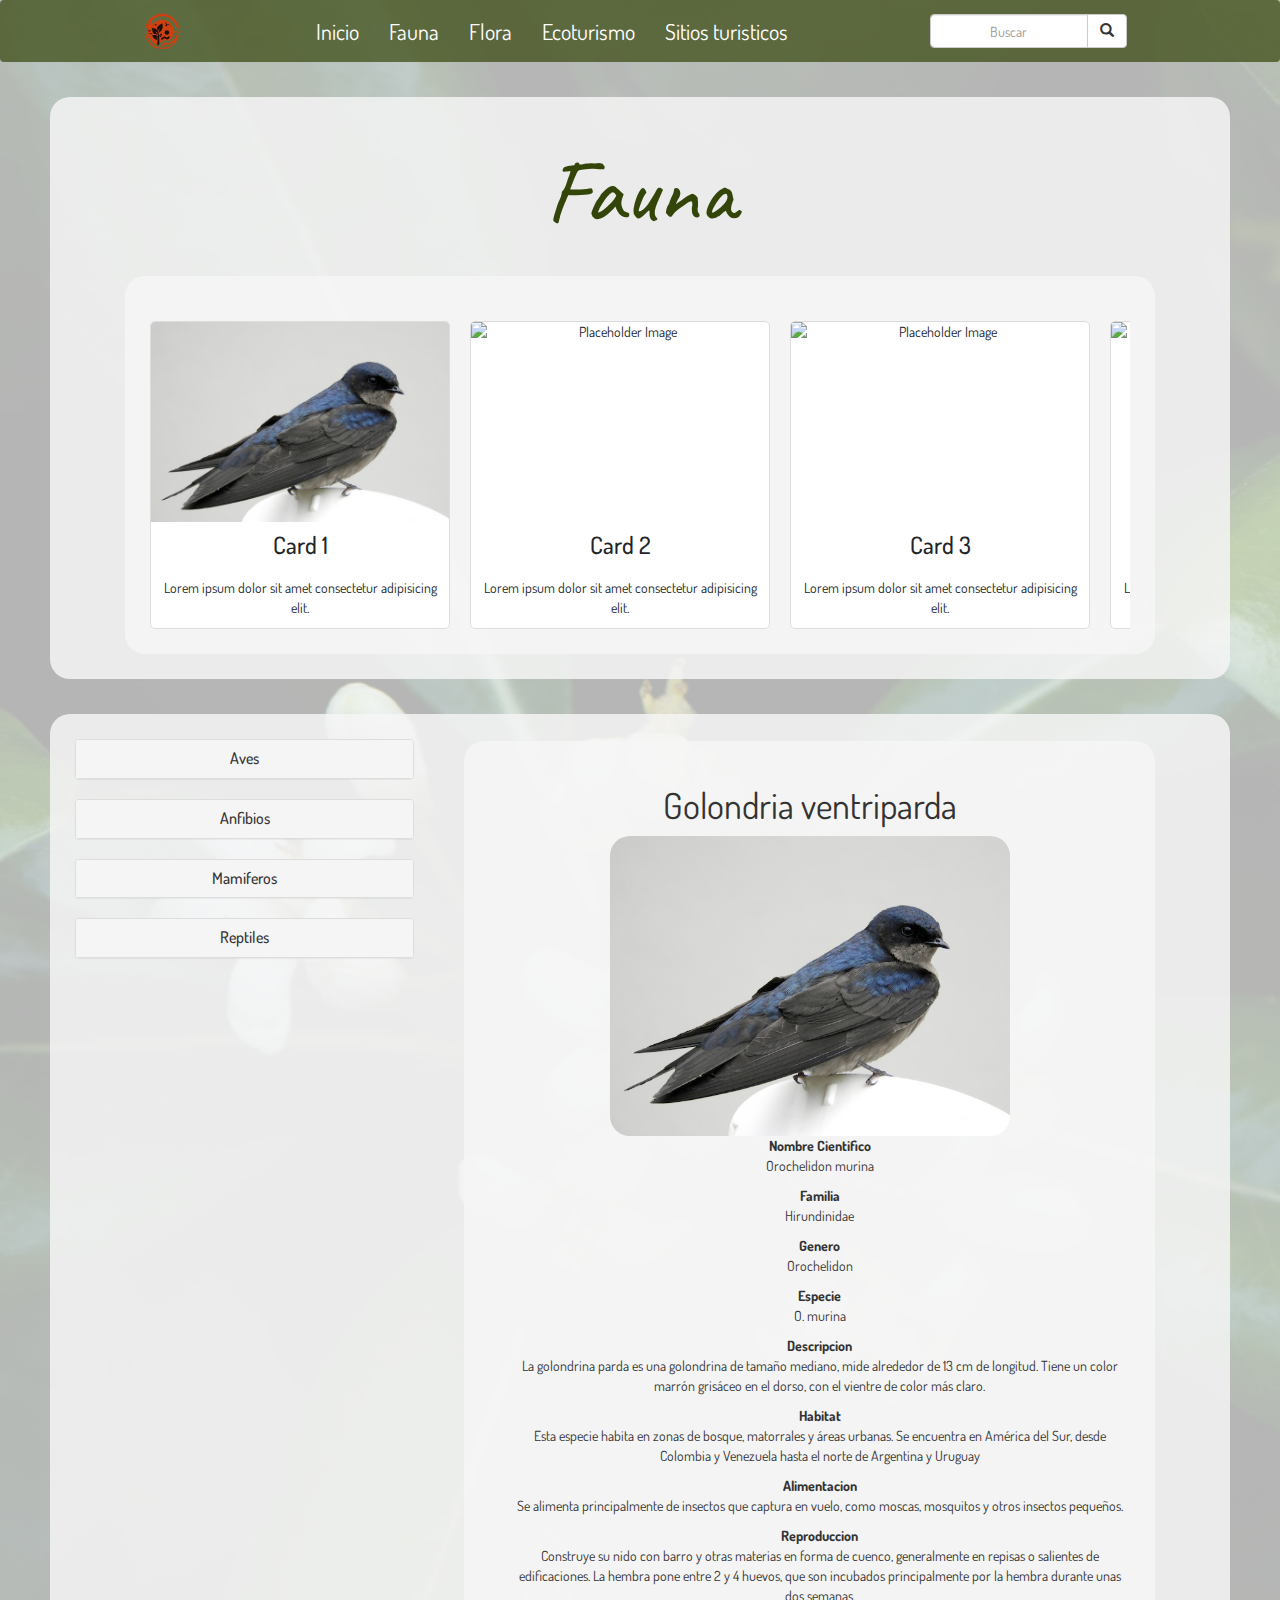
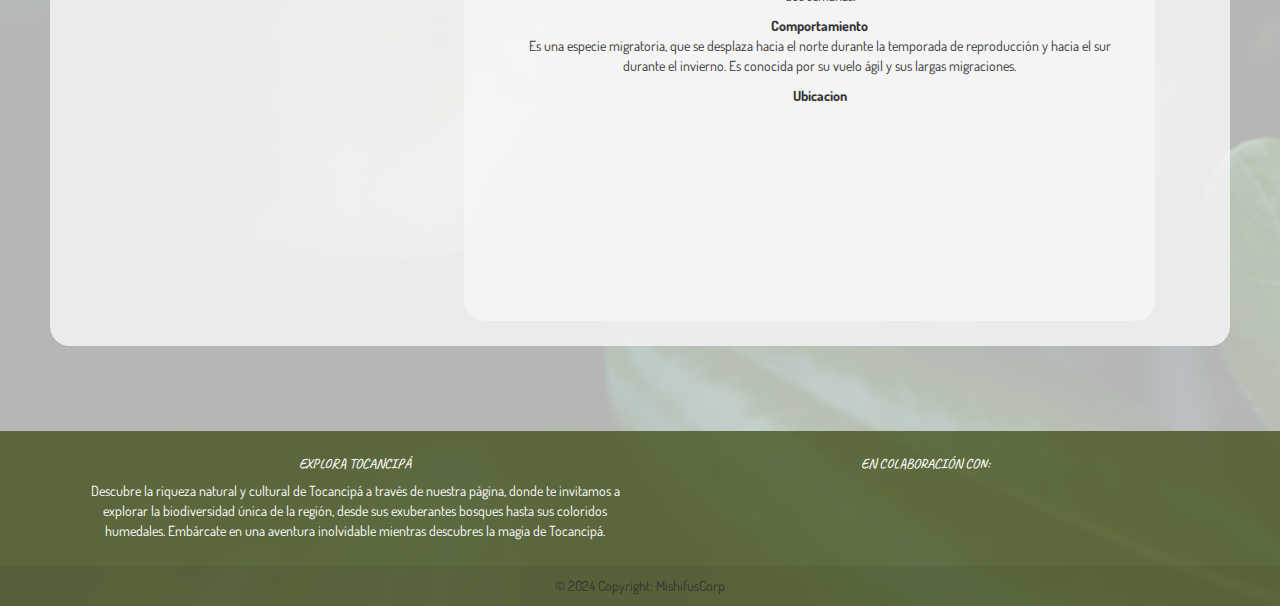
==== fauna.html @ d17b55e8 "Creacion de repositorio y primera version" ====
<!DOCTYPE html>
<html lang="en">
<head>
    <meta charset="UTF-8">
    <meta name="viewport" content="width=device-width, initial-scale=1.0">
    <link href="https://cdn.jsdelivr.net/npm/bootstrap@5.3.3/dist/css/bootstrap.min.css" rel="stylesheet">
    <link rel="stylesheet" href="css/fauna.css">
    <link rel="preconnect" href="https://fonts.googleapis.com">
    <link rel="preconnect" href="https://fonts.gstatic.com" crossorigin>
    <link href="https://fonts.googleapis.com/css2?family=Caveat:wght@400..700&family=Dosis:wght@200..800&family=Handlee&family=Jacquarda+Bastarda+9&display=swap" rel="stylesheet">
    <link rel="icon" type="image/png" href="img/Fauna.png">
    <script src="https://kit.fontawesome.com/531ac7ac07.js" crossorigin="anonymous"></script>
    <link rel="stylesheet" href="https://unpkg.com/leaflet@1.9.4/dist/leaflet.css"
    integrity="sha256-p4NxAoJBhIIN+hmNHrzRCf9tD/miZyoHS5obTRR9BMY="
    crossorigin=""/>
    <script src="https://unpkg.com/leaflet@1.9.4/dist/leaflet.js"
    integrity="sha256-20nQCchB9co0qIjJZRGuk2/Z9VM+kNiyxNV1lvTlZBo="
    crossorigin=""></script>   
    <!-- Latest compiled and minified CSS -->
    <link rel="stylesheet" href="https://maxcdn.bootstrapcdn.com/bootstrap/3.4.1/css/bootstrap.min.css">

    <!-- jQuery library -->
    <script src="https://ajax.googleapis.com/ajax/libs/jquery/3.7.1/jquery.min.js"></script>

    <!-- Latest compiled JavaScript -->
    <script src="https://maxcdn.bootstrapcdn.com/bootstrap/3.4.1/js/bootstrap.min.js"></script>
    <script src="js/script.js"></script>
    <title>Fauna</title>
</head>
<body>
    <header>
        <nav class="navbar navbar-expand-sm">
            <div class="container-fluid">
                <img src="img/Logotipo.svg" alt="Logo"  width="50" height="auto" loading="lazy">
                <ul class="navbar-nav">
                    <li class="nav-item">
                        <a class="nav-link" href="index.html">Inicio</a>
                    </li>
                    <li class="nav-item">
                        <a class="nav-link" href="#fauna">Fauna</a>
                    </li>
                    <li class="nav-item">
                        <a class="nav-link" href="#flora">Flora</a>
                    </li>
                    <li class="nav-item">
                        <a class="nav-link" href="#ecoturismo">Ecoturismo</a>
                    </li>
                    <li class="nav-item">
                        <a class="nav-link" href="#sitiosTuristicos">Sitios turisticos</a>
                    </li>
                    </ul>
                    <form class="navbar-form navbar-left" action="/action_page.php" >
                        <div class="input-group" width="190">
                        <input type="text" class="form-control" placeholder="Buscar">
                        <div class="input-group-btn">
                            <button class="btn btn-default" type="submit">
                            <i class="glyphicon glyphicon-search"></i>
                            </button>
                        </div>
                        </div>
                    </form>
                </div>
                </nav>
    </header>
    <main>
        <section  class="containerCarrusel">
            <div class="titulo">
            <h2>Fauna</h2>
        </div>
        <div class="containerCarrusel">
            <div class="slider-container">
                <div class="slider">
                    <div class="card">
                        <img src="img/Pfauna1.jpg" alt="Placeholder Image">
                        <h3>Card 1</h3>
                        <p>Lorem ipsum dolor sit amet consectetur adipisicing elit.</p>
                    </div>
                    <div class="card">
                        <img src="https://via.placeholder.com/300" alt="Placeholder Image">
                        <h3>Card 2</h3>
                        <p>Lorem ipsum dolor sit amet consectetur adipisicing elit.</p>
                    </div>
                    <div class="card">
                        <img src="https://via.placeholder.com/300" alt="Placeholder Image">
                        <h3>Card 3</h3>
                        <p>Lorem ipsum dolor sit amet consectetur adipisicing elit.</p>
                    </div>
                    <div class="card">
                        <img src="https://via.placeholder.com/300" alt="Placeholder Image">
                        <h3>Card 4</h3>
                        <p>Lorem ipsum dolor sit amet consectetur adipisicing elit.</p>
                    </div>
                    <div class="card">
                        <img src="https://via.placeholder.com/300" alt="Placeholder Image">
                        <h3>Card 5</h3>
                        <p>Lorem ipsum dolor sit amet consectetur adipisicing elit.</p>
                    </div>
                    <div class="card">
                        <img src="https://via.placeholder.com/300" alt="Placeholder Image">
                        <h3>Card 6</h3>
                        <p>Lorem ipsum dolor sit amet consectetur adipisicing elit.</p>
                    </div>
                    <div class="card">
                        <img src="https://via.placeholder.com/300" alt="Placeholder Image">
                        <h3>Card 7</h3>
                        <p>Lorem ipsum dolor sit amet consectetur adipisicing elit.</p>
                    </div>
                </div>
            </div>
        </div>
    </section>
    <section id="containerCategoria"  class="containerCategoria">
        <div>
            <div class="panel-group">
                <div class="panel panel-default">
                    <div class="panel-heading">
                    <h4 class="panel-title">
                        <i class="fa-solid fa-crow"></i>
                        <a data-toggle="collapse" href="#collapse1">Aves</a>
                    </h4>
                    </div>
                    <div id="collapse1" class="panel-collapse collapse">
                    <ul class="list-group">
                        <li class="list-group-item">
                            <button class="boton" onclick="informacion()">Golondrina ventriparda</button>
                        </li>
                        <li class="list-group-item">Two</li>
                        <li class="list-group-item">Three</li>
                    </ul>
                    <div class="panel-footer"><i class="fa-solid fa-crow"></i></div>
                    </div>
                </div>
            </div>
            <div class="panel-group">
                <div class="panel panel-default">
                    <div class="panel-heading">
                    <h4 class="panel-title">
                        <i class="fa-solid fa-frog"></i>
                        <a data-toggle="collapse" href="#collapse1">Anfibios</a>
                    </h4>
                    </div>
                    <div id="collapse1" class="panel-collapse collapse">
                    <ul class="list-group">
                        <li class="list-group-item">One</li>
                        <li class="list-group-item">Two</li>
                        <li class="list-group-item">Three</li>
                    </ul>
                    <div class="panel-footer">Footer</div>
                    </div>
                </div>
            </div>
            <div class="panel-group">
                <div class="panel panel-default">
                    <div class="panel-heading">
                    <h4 class="panel-title">
                        <i class="fa-solid fa-otter"></i>
                        <a data-toggle="collapse" href="#collapse1">Mamiferos</a>
                    </h4>
                    </div>
                    <div id="collapse1" class="panel-collapse collapse">
                    <ul class="list-group">
                        <li class="list-group-item">One</li>
                        <li class="list-group-item">Two</li>
                        <li class="list-group-item">Three</li>
                    </ul>
                    <div class="panel-footer">Footer</div>
                    </div>
                </div>
            </div>
            <div class="panel-group">
                <div class="panel panel-default">
                    <div class="panel-heading">
                    <h4 class="panel-title">
                        <i class="fa-solid fa-staff-snake"></i>
                        <a data-toggle="collapse" href="#collapse1">Reptiles</a>
                    </h4>
                    </div>
                    <div id="collapse1" class="panel-collapse collapse">
                    <ul class="list-group">
                        <li class="list-group-item">One</li>
                        <li class="list-group-item">Two</li>
                        <li class="list-group-item">Three</li>
                    </ul>
                    <div class="panel-footer">Footer</div>
                    </div>
                </div>
            </div>
        </div>
        <div id="containerInformacion">
            <div class="containerInformacion">
                <h1>
                    <p>Golondria ventriparda</p>
                </h1>
                <img src="img/Pfauna1.jpg" alt="Golondrina">
                <ol>
                    </li>
                    <li>Nombre Cientifico
                        <p>Orochelidon murina</p>
                    </li>
                    <li>Familia
                        <p>Hirundinidae</p>
                    </li>
                    <li>Genero
                        <p>Orochelidon</p>
                    </li>
                    <li>Especie
                        <p>O. murina</p>
                    </li>
                    <li>Descripcion
                        <p>La golondrina parda es una golondrina de tamaño mediano, mide alrededor de 13 cm de longitud. Tiene un color marrón grisáceo en el dorso, con el vientre de color más claro.</p>
                    </li>
                    <li>Habitat
                        <p>Esta especie habita en zonas de bosque, matorrales y áreas urbanas. Se encuentra en América del Sur, desde Colombia y Venezuela hasta el norte de Argentina y Uruguay</p>
                    </li>
                    <li>Alimentacion
                        <p>Se alimenta principalmente de insectos que captura en vuelo, como moscas, mosquitos y otros insectos pequeños.</p>
                    </li>
                    <li>Reproduccion
                        <p>Construye su nido con barro y otras materias en forma de cuenco, generalmente en repisas o salientes de edificaciones. La hembra pone entre 2 y 4 huevos, que son incubados principalmente por la hembra durante unas dos semanas.</p>
                    </li>
                    <li>Comportamiento
                        <p>Es una especie migratoria, que se desplaza hacia el norte durante la temporada de reproducción y hacia el sur durante el invierno. Es conocida por su vuelo ágil y sus largas migraciones.</p>
                    </li>
                    <li>Ubicacion
                        <div id="map"></div>
                        <script src="https://unpkg.com/leaflet/dist/leaflet.js"></script>
                        <!-- Tu script personalizado para configurar el mapa -->
                        <script src="js/script.js"></script>
                    </li>
                </ol>
            </div>
        </div>
    </section>
    </main>
    <footer class="text-center text-lg-start"  style="background-color: rgba(52, 69, 10, 0.7);">
        <!-- Grid container -->
        <div class="container p-4">
        <!--Grid row-->
        <div class="row">
            <!--Grid column-->
        <div class="col-lg-6 col-md-12 mb-4 mb-md-0">
            <h5 class="text-uppercase">Explora Tocancipá</h5>
    
            <p>
                Descubre la riqueza natural y cultural de Tocancipá a través de nuestra página, donde te invitamos a explorar la biodiversidad única de la región, desde sus exuberantes bosques hasta sus coloridos humedales. Embárcate en una aventura inolvidable mientras descubres la magia de Tocancipá.
            </p>
        </div>
        <!--Grid column-->
    
        <!--Grid column-->
        <div class="col-lg-6 col-md-12 mb-4 mb-md-0">
            <h5 class="text-uppercase">En colaboración con:</h5>

        </div>
        <!--Grid column-->
        </div>
        <!--Grid row-->
    </div>
    <!-- Grid container -->
    
    <!-- Copyright -->
    <div class="text-center p-3" style="background-color: rgba(0, 0, 0, 0.05);">
        © 2024 Copyright: MishifusCorp 
    </div>
    <!-- Copyright -->
    </footer>
</body>
</html>
---- css/fauna.css ----
@import url('https://fonts.googleapis.com/css2?family=Caveat:wght@400..700&family=Dosis:wght@200..800&family=Handlee&family=Jacquarda+Bastarda+9&display=swap');

body{
    background-image:url('/img/1.png');
    background-size: cover;
    background-color: rgba(255, 255, 255, 0.43);
    user-select: none;
}
*{
    text-align: center;
    margin: 0;
    padding: 0;
    font-family: 'Dosis';
}
/*------------------------------------------Encabezado------------------------------------------*/
.navbar{
    background-color: rgba(52, 69, 10, 0.7);
    width: 100%;
    position: fixed; /* Fija el navbar en la parte superior */
    top: 0; /* Coloca el navbar en la parte superior de la pantalla */
    left: 0;
    z-index: 1000;
}
.navbar-nav {
    display: flex;
    gap: 20px; /* Espacio entre elementos de la lista */
}
.navbar-expand-sm .navbar-nav .nav-link{
    color:white;
    font-size: 2.2rem;
    font-family: 'Dosis';
}
.navbar-expand-sm .navbar-nav .nav-link:hover{
    background-color:white;
    color:rgba(52, 69, 10, 0.7);
    font-size: 2.2rem;
    font-family: 'Dosis';
    border-radius: 10px;
}
/*----------------------------------------------Main-----------------------------------------------*/
.containerCarrusel,
.containerCategoria{
    background: #f5f5f5d4;
    border-radius: 20px;
    margin-left: 50px;
    margin-right: 50px;
    padding: 25px;
    margin-top: 35px;
}
.containerCarrusel h2{
    font-family:'Caveat' ;
    font-size: 9rem;
    color: #34450A;
}
.slider-container {
    padding-top: 20px;
    width: 100%;
    overflow: hidden;
}

.slider {
    display: flex;
    transition: transform 0.5s ease-in-out;
}

.card {
    flex: 0 0 300px;
    margin-right: 20px;
    border: 1px solid #ddd;
    border-radius: 5px;
    overflow: hidden;
}

.card img {
    width: 100%;
    height: 200px;
    object-fit: cover;
}

.card h3,
.card p {
    padding: 10px;
    margin: 0;
}

/* Slider functionality */
@keyframes slide {
    0% { transform: translateX(0); }
    100% { transform: translateX(-100%); }
}

.slider {
    animation: slide 40s infinite;
}
.containerTurismo .slider{
    animation: slide 40s linear infinite reverse;
}
.slider:hover {
    animation-play-state: paused;
}
#containerCategoria{
    display: grid;
    grid-template-columns: 30% 70%;
}
.containerInformacion{
    background: #f5f5f5d4;
    border-radius: 20px;
    margin-left: 50px;
    margin-right: 50px;
    padding: 25px;
    margin-top: 2px;
}
.containerInformacion img{
    border-radius: 20px;
    height: 300px;
    width: auto;
}
.containerInformacion li{
    list-style: none;
    font-weight: bold;
}
.containerInformacion p{
    font-weight: normal;
}
#map { height: 180px; }
/*------------------------------------------lista colapsada------------------------------------------*/
.boton{
    background: none;
    border: none;
    color: inherit;
    font: inherit;
    text-align: inherit;
    padding: 0;
    cursor: pointer;
}
button:hover {
    text-decoration: underline;
}
/*------------------------------------------Pie de pagina------------------------------------------*/
footer{
    margin-top: 85px;
}
footer h5{
    font-family:'Caveat' ;
    color: white;
}
footer p{
    color: white;
}
footer text-center{
    font-family: 'Jacquarda Bastarda 9';
    color: white;
}
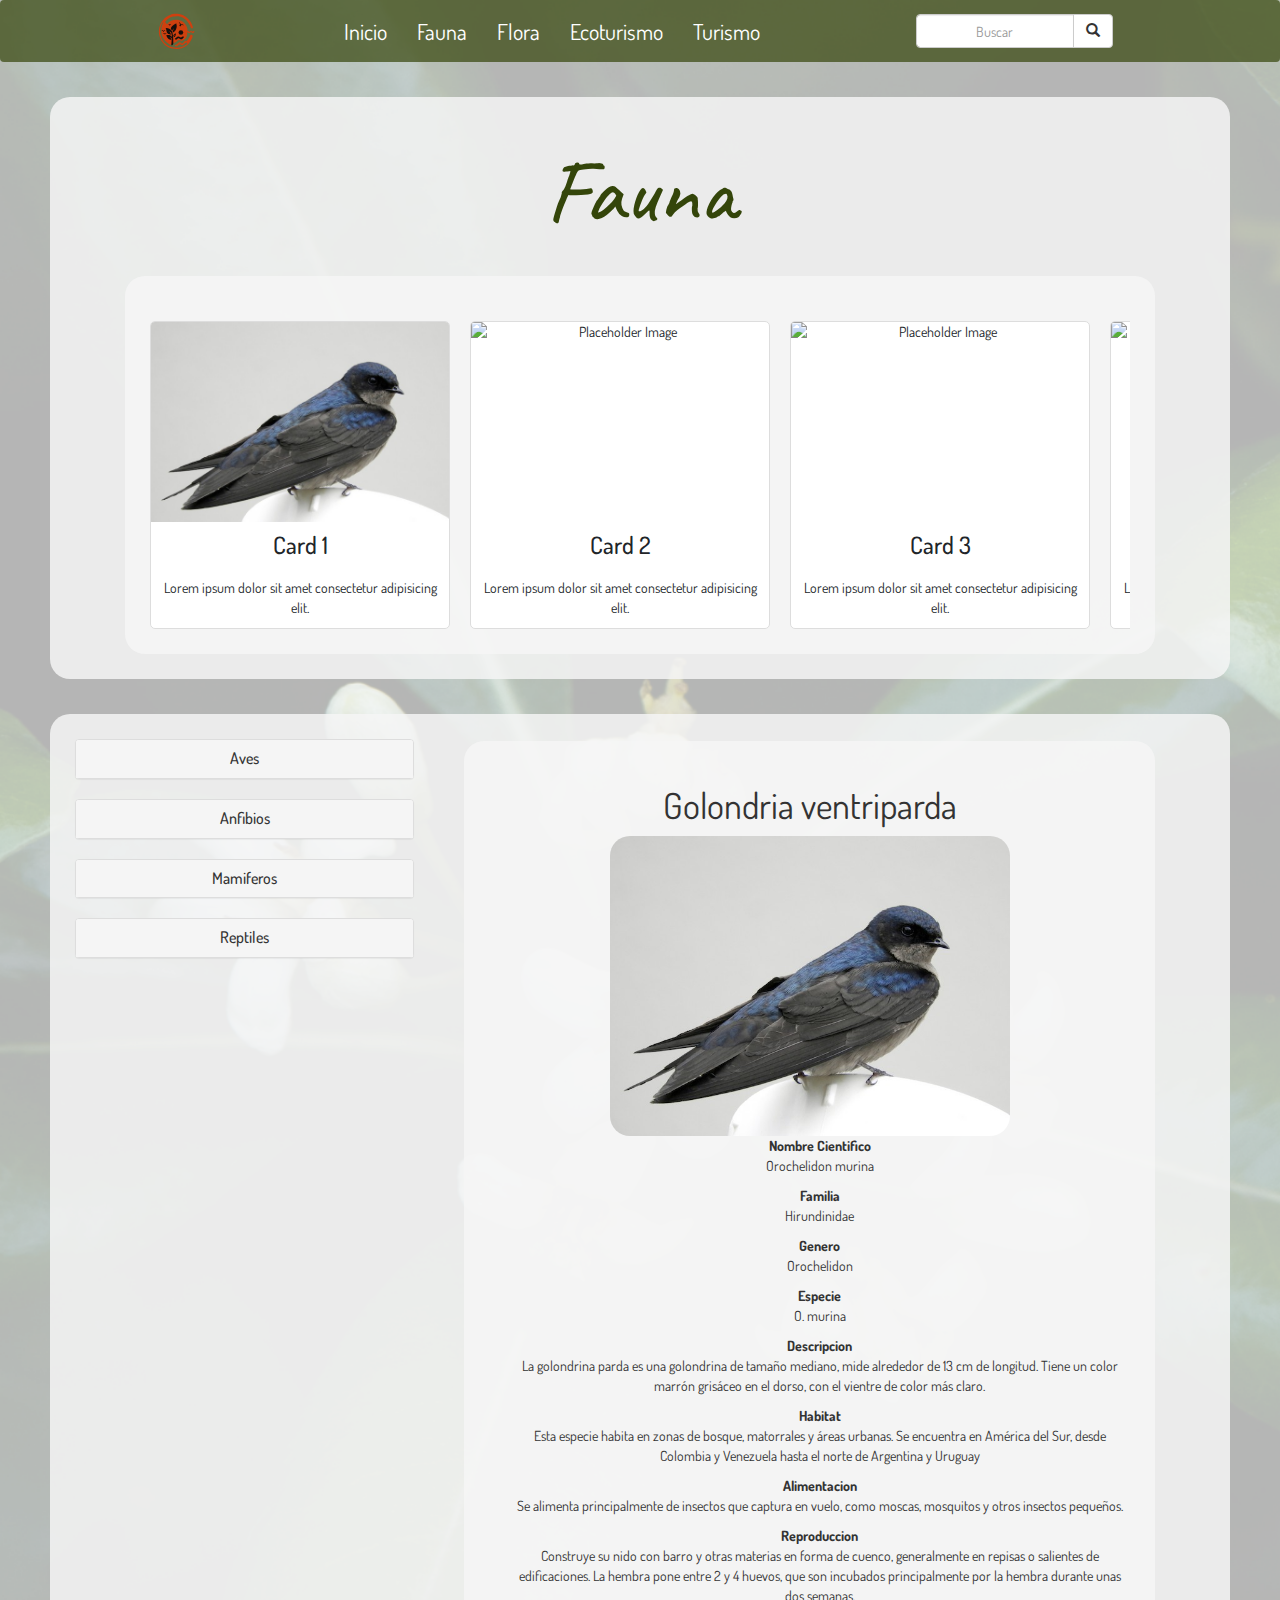
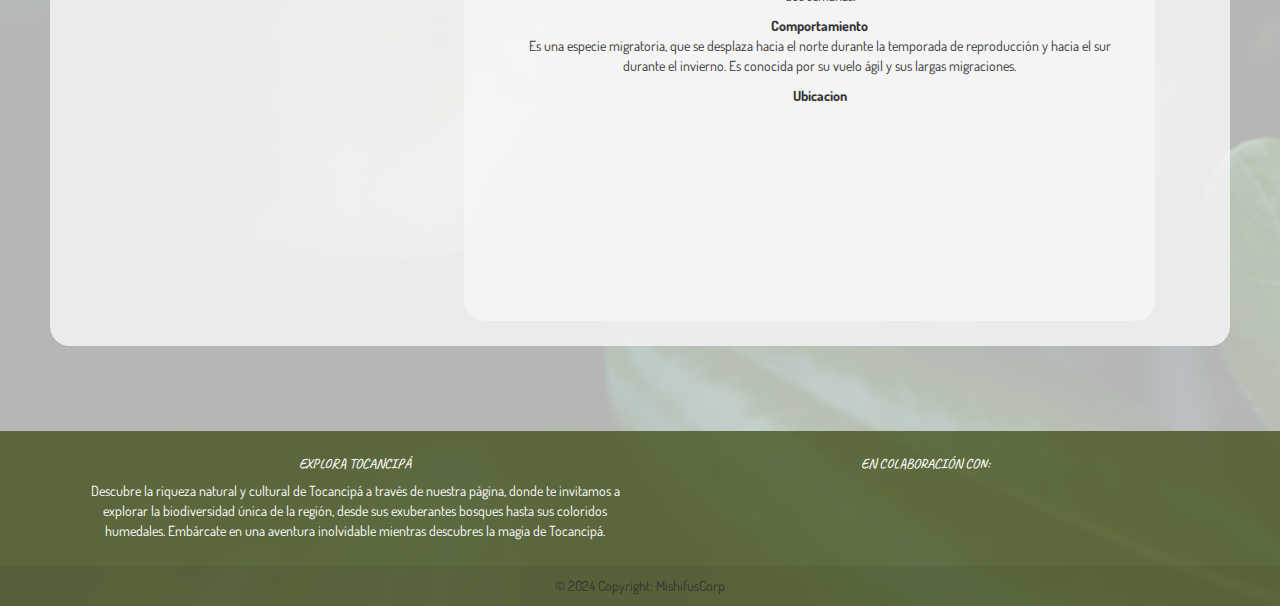
==== commit 88b96aa4: "Version 1" ====
--- a/fauna.html
+++ b/fauna.html
@@ -37,16 +37,16 @@
                         <a class="nav-link" href="index.html">Inicio</a>
                     </li>
                     <li class="nav-item">
-                        <a class="nav-link" href="#fauna">Fauna</a>
-                    </li>
-                    <li class="nav-item">
-                        <a class="nav-link" href="#flora">Flora</a>
-                    </li>
-                    <li class="nav-item">
-                        <a class="nav-link" href="#ecoturismo">Ecoturismo</a>
-                    </li>
-                    <li class="nav-item">
-                        <a class="nav-link" href="#sitiosTuristicos">Sitios turisticos</a>
+                        <a class="nav-link" href="index.html#fauna">Fauna</a>
+                    </li>
+                    <li class="nav-item">
+                        <a class="nav-link" href="index.html#flora">Flora</a>
+                    </li>
+                    <li class="nav-item">
+                        <a class="nav-link" href="index.html#ecoturismo">Ecoturismo</a>
+                    </li>
+                    <li class="nav-item">
+                        <a class="nav-link" href="index.html#turismo">Turismo</a>
                     </li>
                     </ul>
                     <form class="navbar-form navbar-left" action="/action_page.php" >
